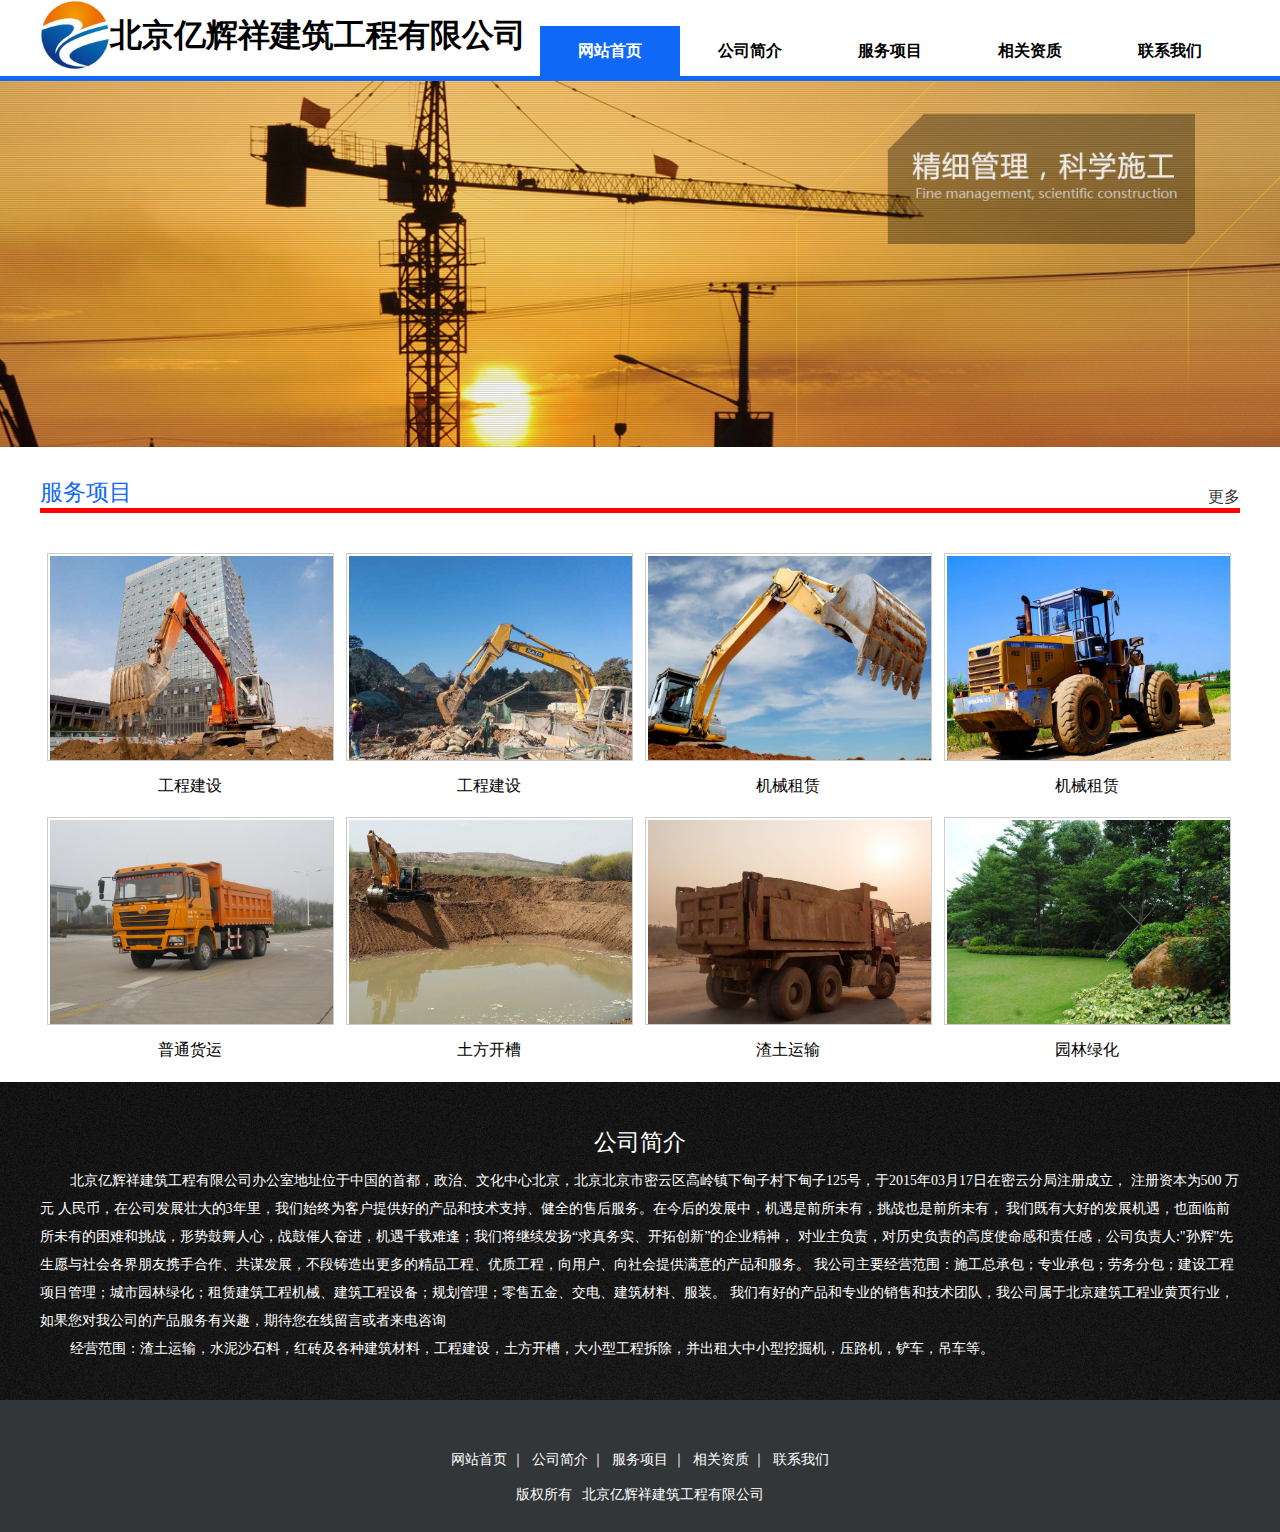
==== index.html @ 88507f84 "first" ====
<!DOCTYPE html>
<html>

<head>
    <meta http-equiv="Content-Type" charset="utf-8" />
    <meta http-equiv="X-UA-Compatible" content="IE=edge">
    <title>北京亿辉祥建筑工程有限公司</title>
    <meta name="keywords" content="北京亿辉祥建筑工程有限公司" />
    <meta name="description" content="北京亿辉祥建筑工程有限公司" />
    <link type="text/css" rel="stylesheet" href="css/css.css" />
    <script type='text/javascript' src='js/jquery-1.9.1.min.js'></script>
    <script type='text/javascript' src='js/jquery.SuperSlide.2.1.1.js'></script>

</head>

<body>
    <!--广告-->
    <div class="header">
        <div class="header_wrap clearfix">
            <div class="logo">
                <img src="images/logo.jpg" />
                <h1>北京亿辉祥建筑工程有限公司</h1>
            </div>

            <div class="nav">
                <ul>
                    <li class="on">
                        <a href="index.html">网站首页</a>
                    </li>
                    <li class="">
                        <a href="./assets/about.html">公司简介</a>
                    </li>
                    <li class="">
                        <a href="./assets/product.html">服务项目</a>
                    </li>
                    <li class="">
                        <a href="./assets/show.html">相关资质</a>
                    </li>
                    <li class="">
                        <a href="./assets/contact.html">联系我们</a>
                    </li>
                </ul>
            </div>
        </div>
    </div>


    <div class="nybanner">
        <div class="">
            <div class="pro-switch">
                <div class="slider">
                    <div class="flexslider">
                        <ul class="slides">
                            <li>
                                <div class="img">
                                    <img src="images/banner1.jpg" height="100%" width "100%" alt="" />
                                </div>
                            </li>
                            <li>
                                <div class="img">
                                    <img src="images/banner2.jpg" height="100%" width "100%" alt="" />
                                </div>
                            </li>

                        </ul>
                    </div>
                </div>
            </div>
        </div>

        <script defer src="js/slider.js"></script>
        <script type="text/javascript">
            // https://blog.csdn.net/u013176571/article/details/70154000?locationNum=9&fps=1
            $(function () {
                $('.flexslider').flexslider({
                    animation: "slide",
                    start: function (slider) {
                        $('body').removeClass('loading');
                    },
                    controlNav: true,
                    directionNav: true,
                    startAt: 0, // Integer: 开始播放的 slide，从 0 开始计数 
                    slideshow: true, // Boolean: 是否自动播放
                    slideshowSpeed: 3000, // Integer: ms 滚动间隔时间 
                    animationSpeed: 600, // Integer: ms 动画滚动速度 direction: "horizontal", // String:滚动方向["horizontal" | "vertical"] 
                    prevText: '<img src="./images/index2l.png">', // String: 上一个按钮文字（）， 
                    nextText: ' <img src = "./images/index2r.png" > ', // String: 下一个按钮文字
                    after: function (slider) { //加载完成后回调函数 
                        // console.log(slider) 
                    }
                });
            });
        </script>
    </div>

    <div class="content-c">
        <div class="title clearfix">
            <p>服务项目</p>
            <a href="./assets/product.html">更多</a>
        </div>
        <div class="content">
            <div class="picture-c clearfix">

                <div class="picture">
                    <a href="./assets/picshow.html?name=construction&id=001">
                        <img src="images/uploadpic/construction001.jpg" />
                    </a>
                    <h2>工程建设</h2>
                </div>

                <div class="picture">
                    <a href="./assets/picshow.html?name=construction&id=002">
                        <img src="images/uploadpic/construction002.jpg" />
                    </a>
                    <h2>工程建设</h2>
                </div>

                <div class="picture">
                    <a href="./assets/picshow.html?name=lease&id=000">
                        <img src="images/uploadpic/lease000.jpg" />
                    </a>
                    <h2>机械租赁</h2>
                </div>

                <div class="picture">
                    <a href="./assets/picshow.html?name=lease&id=001">
                        <img src="images/uploadpic/lease001.jpg" />
                    </a>
                    <h2>机械租赁</h2>
                </div>

                <div class="picture">
                    <a href="./assets/picshow.html?name=freight&id=000">
                        <img src="images/uploadpic/freight000.jpg" />
                    </a>
                    <h2>普通货运</h2>
                </div>

                <div class="picture">
                    <a href="./assets/picshow.html?name=soilslotting&id=000">
                        <img src="images/uploadpic/soilslotting000.jpg" />
                    </a>
                    <h2>土方开槽</h2>
                </div>

                <div class="picture">
                    <a href="./assets/picshow.html?name=muchtransport&id=000">
                        <img src="images/uploadpic/muchtransport000.jpg" />
                    </a>
                    <h2>渣土运输</h2>
                </div>

                <div class="picture">
                    <a href="./assets/picshow.html?name=landscaping&id=000">
                        <img src="images/uploadpic/landscaping000.jpg" />
                    </a>
                    <h2>园林绿化</h2>
                </div>

            </div>
        </div>
    </div>
    <div class="profile-c">
        <div class="profile">
            <div class="profile-text">
                <h1>公司简介</h1>
                <div>
                    <p>北京亿辉祥建筑工程有限公司办公室地址位于中国的首都，政治、文化中心北京，北京北京市密云区高岭镇下甸子村下甸子125号，于2015年03月17日在密云分局注册成立， 注册资本为500 万元 人民币，在公司发展壮大的3年里，我们始终为客户提供好的产品和技术支持、健全的售后服务。在今后的发展中，机遇是前所未有，挑战也是前所未有，
                        我们既有大好的发展机遇，也面临前所未有的困难和挑战，形势鼓舞人心，战鼓催人奋进，机遇千载难逢；我们将继续发扬“求真务实、开拓创新”的企业精神， 对业主负责，对历史负责的高度使命感和责任感，公司负责人:"孙辉"先生愿与社会各界朋友携手合作、共谋发展，不段铸造出更多的精品工程、优质工程，向用户、向社会提供满意的产品和服务。
                        我公司主要经营范围：施工总承包；专业承包；劳务分包；建设工程项目管理；城市园林绿化；租赁建筑工程机械、建筑工程设备；规划管理；零售五金、交电、建筑材料、服装。 我们有好的产品和专业的销售和技术团队，我公司属于北京建筑工程业黄页行业，如果您对我公司的产品服务有兴趣，期待您在线留言或者来电咨询
                    </p>
                    <p>
                        经营范围：渣土运输，水泥沙石料，红砖及各种建筑材料，工程建设，土方开槽，大小型工程拆除，并出租大中小型挖掘机，压路机，铲车，吊车等。 </p>
                </div>
            </div>
        </div>
    </div>

    <div class="footer">
        <div class="main foot">
            <a href="./index.html">网站首页</a>&nbsp;｜&nbsp;
            <a href="./assets/about.html">公司简介</a>&nbsp;｜&nbsp;
            <a href="./assets/product.html">服务项目</a>&nbsp;｜&nbsp;
            <a href="./assets/show.html">相关资质</a>&nbsp;｜&nbsp;
            <a href="./assets/contact.html">联系我们</a>
            <br> 版权所有 &nbsp; 北京亿辉祥建筑工程有限公司
        </div>
    </div>
</body>

</html>

<!--浮动QQ-->
<!-- <div class="fix_qq">
    <div class="fix_qq_top"></div>
    <div class="fix_qq_center">
        在线客服
        <br>
        <a target="_blank" href="http://wpa.qq.com/msgrd?v=3&amp;uin=11111111&amp;site=qq&amp;menu=yes">
            <img src="http://wpa.qq.com/pa?p=2:11111111:51" alt="点击这里给我发消息" border="0" align="absmiddle" title="点击这里给我发消息">
        </a>
        <br>
    </div>
    <div class="fix_qq_foot"> </div>
</div> -->
---- css/css.css ----
* {
    margin: 0;
    padding: 0;
}

body,
h2,
dl,
dd,
input {
    margin: 0;
    /* background: #f3f3f3; */
    font-family: "微软雅黑";
}

h1 {
    font-weight: normal;
}

a {
    text-decoration: none;
}

ul,
li {
    list-style: none;
    padding: 0px;
    margin: 0px;
}

.clearfix:before,
.clearfix:after {
    content: "";
    display: table;
}

.clearfix:after {
    clear: both;
    overflow: hidden;
}

.clearfix {
    *zoom: 1;
}

/*头部*/

/*通栏*/

.banner-box {
    width: 100%;
}

.banner-box img {
    margin: 0 auto;
    display: block;
    width: 100%;
}

/*图标*/

.button-c {
    width: 1442px;
    margin: 0 auto;
    margin-top: 75px;
}

.button-c p {
    font-size: 18px;
}

.button {
    float: left;
    width: 358px;
}

.button img {
    margin: 0 auto;
}

.button p {
    font-size: 18px;
    text-align: center;
    margin-top: 30px;
    font-family: "微软雅黑";
}

/*简介*/

.profile-c {
    width: 100%;
    position: relative;
    margin-top: 1px;
    background: url(../images/about_bg.jpg) no-repeat center bottom;
    display: table;
}

.profile {
    width: 1200px;
    margin: 0 auto;
    display: table;
    padding: 37px 0;
}

.profile-text {
    width: 100%;
    color: #fff;
    font-size: 14px;
    line-height: 28px;
    font-family: "微软雅黑"
}

.profile-text h1 {
    font-family: "微软雅黑";
    font-size: 23px;
    font-weight: normal;
    color: #fff;
    text-align: center;
    padding: 10px;
}

.profile-text p {
    text-indent: 30px;
}

.content-c {
    width: 1200px;
    margin: 0 auto;
}

.title {
    margin: 30px 0;
    border-bottom: 5px solid red;
    position: relative;
}

.title p {
    font-size: 23px;
    font-family: "微软雅黑";
    display: block;
    color: #1068f7;
}

.title a {
    display: block;
    position: absolute;
    right: 0;
    bottom: 0;
    font-size: 16px;
    color: #333;
}

.title .more {
    float: right;
    margin-top: 12px;
    padding-right: 7px;
}

.content {
    margin: 0 auto;
    margin-top: 40px;
}

.picture {
    width: 285px;
    float: left;
    margin-left: 7px;
    margin-right: 7px;
}

.picture a {
    display: block;
    overflow: hidden;
    width: 100%;
    height: 206px;
    border: 1px solid #ccc;
}

.picture img:hover {
    padding: 2px;
    transform: scale(1.4);
    -webkit-transform: scale(1.4);
    -moz-transform: scale(1.4);
    -o-transform: scale(1.4);
    -ms-transform: scale(1.4);
}

.picture img {
    width: 100%;
    height: 206px;
    padding: 2px;
    transition: all 0.6s;
    -webkit-transition: all 0.6s;
    -moz-transition: all 0.6s;
    -o-transition: all 0.6s;
    -ms-transition: all 0.6s;
}

.picture h2 {
    font-size: 16px;
    font-family: "微软雅黑";
    text-align: center;
    font-weight: normal;
    padding-top: 15px;
    padding-bottom: 20px;
}

.header {
    width: 100%;
    border-bottom: 5px solid #1068f7;
}

.header_wrap {
    width: 1200px;
    margin: 0 auto;
}

.header .logo {
    float: left;
    height: 70px;
}

.header .logo img {
    display: block;
    width: 70px;
    height: 70px;
    float: left;
}

.header .logo h1 {
    height: 70px;
    line-height: 70px;
    float: left;
    font-weight: bold;
    font-family: STXingkai;
}

.header .nav {
    float: right;
    margin-top: 26px;
    width: 700px;
}

.header .nav ul {}

.header .nav ul li {
    float: left;
    list-style: none;
    width: 140px;
    height: 50px;
    line-height: 50px;
}

.header .nav ul li a {
    color: #000;
    display: block;
    text-align: center;
    font-weight: bold;
}

.header .nav ul li a:hover {
    background: #1068f7;
    display: block;
    border-radius: 0;
    color: #fff;
}

.header .nav ul li.on {
    background: #1068f7;
    display: block;
    border-radius: 0;
    color: #fff;
}

.header .nav ul li.on a {
    color: #fff;
}

/*广告*/

.main {
    width: 100%;
    float: left;
    padding-top: 20px;
}

.warp {
    width: 1200px;
    margin: 0 auto;
}

.box1 {
    width: 100%;
    float: left;
}

.box1_left {
    width: 374px;
    float: left;
}

.gsjj_title {
    width: 100%;
    float: left;
    height: 24px;
    line-height: 24px;
    background: url(../images/title_bj.jpg) repeat-x;
}

.gsjj_tit1 {
    width: 70%;
    float: left;
    height: 24px;
    line-height: 24px;
    color: #555050;
    font-size: 14px;
}

.zw {
    width: 70px;
    float: left;
    text-indent: 11px;
    overflow: hidden;
}

.yinwen {
    float: left;
    font-size: 12px;
    font-family: Arial;
    text-transform: uppercase;
    text-indent: 0;
    height: 22px;
    line-height: 22px;
    padding-top: 2px;
}

.gsjj_tit2 {
    width: 33px;
    height: 5px;
    float: right;
    padding: 9px 14px 0 0;
}

.gsjj_tit2 img {
    display: block
}

.gsjj {
    width: 343px;
    height: 120px;
    float: left;
    background: url(../images/gsjj_bj.jpg) no-repeat center center;
    padding: 17px 17px 12px 16px;
    color: #555050;
    font-size: 12px;
    line-height: 24px;
    overflow: hidden;
}

.box1_center {
    width: 315px;
    float: left;
    padding-left: 15px;
}

.news {
    width: 263px;
    float: left;
    padding: 16px 26px 15px 26px;
    background: url(../images/news_bj.jpg) no-repeat center center;
    height: 118px;
}

.news ul {
    display: block;
}

.news ul li {
    width: 100%;
    float: left;
    height: 24px;
    line-height: 24px;
    background: url(../images/dian1.png) no-repeat left center;
}

.news ul li a {
    width: 60%;
    float: left;
    text-indent: 13px;
    color: #222222;
    font-size: 12px;
    height: 24px;
    line-height: 24px;
    overflow: hidden;
}

.riqi {
    width: 30%;
    float: right;
    height: 24px;
    line-height: 24px;
    color: #222222;
    font-size: 12px;
    overflow: hidden;
}

/*产品展示*/

.main_left {
    width: 243px;
    float: left;
}

.cpl {
    width: 100%;
    float: left;
}

.cpl_title {
    width: 243px;
    height: 71px;
    float: left;
    background: url(../images/cpl_title.jpg) no-repeat center center;
}

.cpl_tit1 {
    width: 100%;
    float: left;
    overflow: hidden;
    height: 26px;
    line-height: 26px;
    padding-top: 13px;
    color: #fff;
    font-size: 22px;
    padding-left: 18px;
}

.cpl_tit2 {
    width: 100%;
    float: left;
    height: 23px;
    line-height: 23px;
    color: #fff;
    font-size: 16px;
    padding-left: 18px;
}

.cplm {
    width: 243px;
    float: left;
}

.cplm ul {
    display: block;
    padding: 0;
}

.cplm ul li {
    width: 100%;
    float: left;
    height: 45px;
    line-height: 45px;
    color: #222222;
    font-size: 14px;
    text-indent: 58px;
    margin-top: 1px;
    overflow: hidden;
    background: #dadada;
}

.cplm ul li a {
    display: block;
    color: #222222;
}

.cplm ul li:hover a {
    display: block;
    color: #222222;
}

.contact {
    width: 100%;
    float: left;
    padding-top: 30px;
}

.contact_title {
    width: 100%;
    float: left;
    height: 39px;
    line-height: 39px;
    background: #0c4ca1;
    color: #fff;
    font-size: 14px;
    overflow: hidden;
}

.titl {
    font-size: 16px;
    font-weight: bold;
    padding-left: 30px;
}

.lxwm_content {
    margin-bottom: 20px;
}

.lxwm_content img {
    width: 100%;
    float: left;
    padding-bottom: 10px;
}

.lxwm_content p {
    font-size: 14px;
    line-height: 24px;
}

.main_right {
    width: 1200px;
}

.daohang {
    width: 100%;
    height: 33px;
    line-height: 33px;
    color: #666666;
    font-size: 12px;
    border-bottom: 1px solid #1068f7;
}

.daohang a {
    color: #222222;
}

.daohang a:hover {
    color: red;
}

.contact_txt {
    font-size: 14px;
    line-height: 27px;
    width: 1200px;
    margin: 50px auto;
}

.contact_txt p {
    text-indent: 30px;
}

.contact_txt .certificate li {
    width: 580px;
    height: 820px;
}

.contact_txt .certificate .qualification {
    float: left;
}

.contact_txt .certificate .license1 {
    float: right;
}

.contact_txt .certificate li>img {
    display: block;
    width: 100%;
    height: 100%;
    border: 1px solid #ccc;
}

.contact_txt .certificate .license2 {
    width: 1198px;
    float: left;
    margin-top: 50px;
}

/*底部*/

.footer {
    width: 100%;
    height: 132px;
    background: #323639;
    font-size: 12px;
    display: table;
}

.foot {
    height: 60px;
    margin: 0 auto;
    margin-top: 22px;
    line-height: 35px;
    font-size: 14px;
    color: #FFF;
    text-align: center;
}

.foot a {
    color: #fff;
}

.foot a:hover {
    color: red;
}

/*浮动QQ*/

.fix_qq {
    position: fixed;
    right: 0px;
    top: 50%;
    margin-top: -80px;
    width: 93px;
    height: 122px;
    z-index: 9999;
    /* background: url(../images/qq_01.png) no-repeat; */
}

.fix_qq_top {
    height: 122px;
    /* background: url(../images/qq_01.png) no-repeat; */
}

.fix_qq_center {
    /* background: url(../images/qq_02.png) repeat-y; */
    text-align: center;
}

.fix_qq_foot {
    height: 4px;
    /* background: url(../images/qq_04.png) no-repeat; */
}

/*产品新闻分类*/

.product_show {
    width: 1200px;
    margin: 10px 0 50px;
}

.product_nav {
    display: block;
    overflow: hidden;
    text-align: center;
    width: 120px;
    float: left;
}

.product_nav li {
    /* display: block; */
    height: 50px;
    width: 100%;
    line-height: 50px;
    text-align: center;
    overflow: hidden;
    background: #333;
    font-family: '微软雅黑';
    font-size: 16px;
    color: #fff;
    float: left;
}

.product_nav li:hover {
    cursor: pointer;
}

.productList {
    float: right;
    width: 1080px;
}

/*产品展示*/

.product {
    display: none;
}

.product.actived {
    display: block;
}

.product_nav .activedOn {
    background: red;
    color: #ffffff;
}

.product ul {
    padding: 0;
}

.product ul li {
    float: left;
    width: 250px;
    height: 242px;
    margin: 0 10px;
}

.product ul li a {
    display: block;
    width: 100%;
    height: 181px;
    overflow: hidden;
}

.product ul li a>img {
    width: 100%;
    height: 181px;
    border: 1px solid #ccc;
    padding: 2px;
    transition: all 0.6s;
    -webkit-transition: all 0.6s;
    -moz-transition: all 0.6s;
    -o-transition: all 0.6s;
    -ms-transition: all 0.6s;
}

.product ul li a>img:hover {
    padding: 2px;
    transform: scale(1.4);
    -webkit-transform: scale(1.4);
    -moz-transform: scale(1.4);
    -o-transform: scale(1.4);
    -ms-transform: scale(1.4);
}

.product h2 {
    text-align: center;
    font-size: 16px;
    line-height: 28px;
    height: 28px;
    color: #666;
}

.product h2 a {
    color: #666;
}

.product_d {
    display: block;
    margin: 0 auto;
}

.product_d h2 {
    font-size: 20px;
    line-height: 42px;
    height: 48px;
    border-bottom: 1px dashed #666;
}

.product_d img {
    text-align: center;
    display: block;
    margin: 20px auto;
}

/*最新资讯*/

.newslist {
    display: block;
    overflow: hidden;
    padding-top: 18px;
    width: 98%;
    margin: 0 1%;
    font-family: "微软雅黑";
}

.newslist li {
    display: block;
    overflow: hidden;
    height: 37px;
    border-bottom: 1px dashed #c9cacc;
}

.newslist li a {
    background: url(../images/list.jpg) no-repeat 3px center;
    line-height: 37px;
    font-size: 14px;
    color: #623a0d;
    padding-left: 28px;
}

.newslist li span {
    line-height: 37px;
    font-size: 14px;
    color: #623a0d;
    float: right;
}

.picshow {
    width: 1200px;
    margin: 100px auto;
}

.picshow img {
    display: block;
    margin: 0 auto;
}

.nybanner {
    width: 100%;
    position: relative;
    z-index: 0;
    /* float: left; */
    overflow: hidden;
    text-align: center;
}

.pro-switch {
    overflow: hidden;
    position: relative;
    width: 100%;
}

.flexslider {
    margin: 0;
    padding: 0;
}

.flexslider .slides>li {
    display: none;
    -webkit-backface-visibility: hidden;
}

.flexslider .slides img {
    width: 100%;
    height: 100%;
    display: block;
}

.slides:after {
    content: ".";
    display: block;
    clear: both;
    visibility: hidden;
    line-height: 0;
    height: 0;
}

html[xmlns] .slides {
    display: block;
}

* html .slides {
    /*	height: 400px;*/
    height: 100%;
}

.no-js .slides>li:first-child {
    display: block;
}

.flexslider {
    margin: 0 auto;
    position: relative;
    width: 100%;
    zoom: 1;
}

.flex-viewport {
    max-height: 2000px;
    -webkit-transition: all 1s ease;
    -moz-transition: all 1s ease;
    transition: all 1s ease;
}

.flexslider .slides {
    zoom: 1;
}

.flex-direction-nav {
    *height: 0;
}

.flex-direction-nav a {
    width: 60px;
    height: 90px;
    margin: -60px 0 0;
    display: block;
    /* background: url(../images/ad_ctr.png) no-repeat 0 0; */
    position: absolute;
    top: 50%;
    z-index: 10;
    cursor: pointer;
    /* text-indent: -9999px; */
    opacity: 0;
    filter: alpha(opacity=0);
    -webkit-transition: all .3s ease;
    -moz-transition: all .3s ease;
    -o-transition: all .3s ease;
    -ms-transition: all .3s ease;
    transition: all .3s ease;
}

.flex-direction-nav .flex-next {
    background-position: 0 -90px;
    right: 100px;
}

.flex-direction-nav .flex-prev {
    left: 100px;
}

.flexslider:hover .flex-next {
    opacity: 0.8;
    filter: alpha(opacity=25);
}

.flexslider:hover .flex-prev {
    opacity: 0.8;
    filter: alpha(opacity=25);
}

.flexslider:hover .flex-next:hover,
.flexslider:hover .flex-prev:hover {
    opacity: 1;
    filter: alpha(opacity=50);
}

.flex-control-nav {
    width: 100%;
    position: absolute;
    bottom: 10px;
    text-align: center;
}

.flex-control-nav li {
    margin: 0 5px;
    display: inline-block;
    zoom: 1;
    *display: inline;
}

.flex-control-paging li a {
    /* background: url(../images/dot.png) no-repeat 0 -16px; */
    display: block;
    height: 16px;
    overflow: hidden;
    text-indent: -99em;
    width: 16px;
    cursor: pointer;
}

.flex-control-paging li a.flex-active {
    background-position: 0 0;
}

/*分页样式*/

.jlfanye {
    float: right;
    width: 360px;
}

.jlfanye a {
    padding: 5px 7px;
    border: solid 1px #aaa;
    float: left;
    min-width: 8px;
    margin: 8px 2px;
    color: #999;
}

.jlfanye a:hover {
    color: #f00;
}

/*加载样式*/

.news_title_bg123 {
    width: 100%;
    float: left;
    height: 29px;
    /*background:url(../inc/bj2.jpg) repeat-x;*/
    text-align: center;
    line-height: 29px;
}

.news_title123 span {
    font-size: 16px;
    color: #9f3261;
}
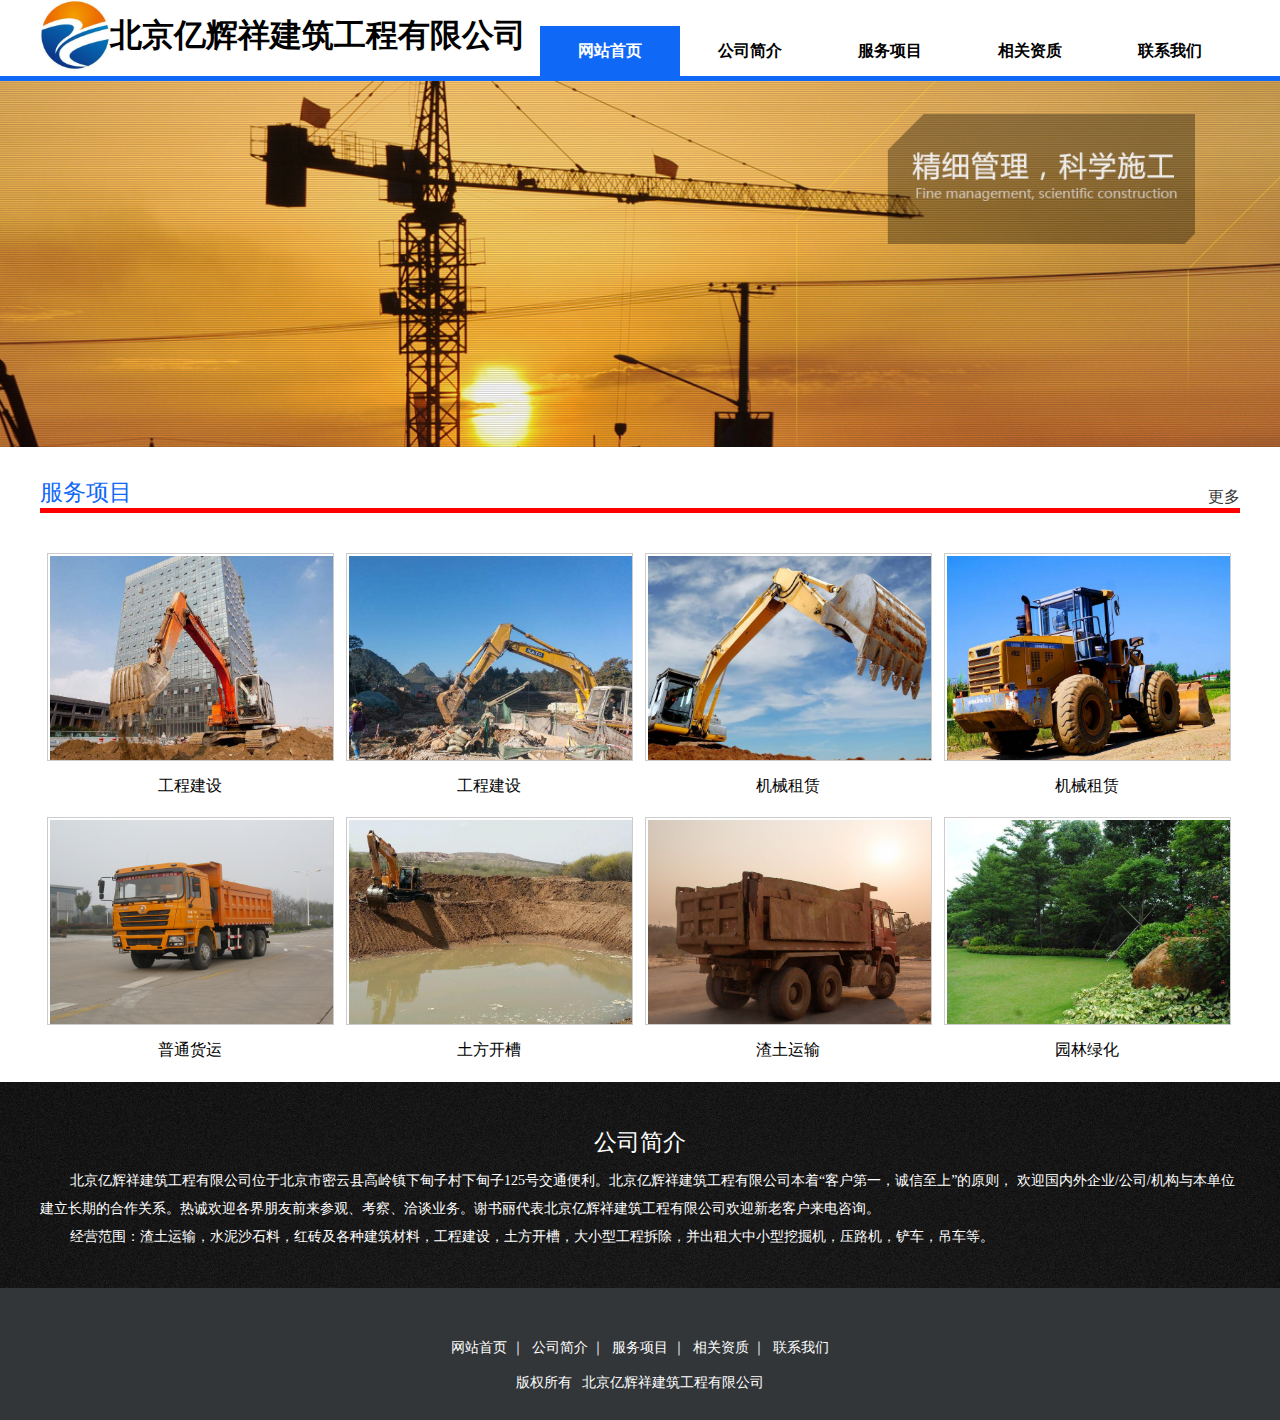
==== commit 3a252445: "index" ====
--- a/index.html
+++ b/index.html
@@ -165,9 +165,7 @@
             <div class="profile-text">
                 <h1>公司简介</h1>
                 <div>
-                    <p>北京亿辉祥建筑工程有限公司办公室地址位于中国的首都，政治、文化中心北京，北京北京市密云区高岭镇下甸子村下甸子125号，于2015年03月17日在密云分局注册成立， 注册资本为500 万元 人民币，在公司发展壮大的3年里，我们始终为客户提供好的产品和技术支持、健全的售后服务。在今后的发展中，机遇是前所未有，挑战也是前所未有，
-                        我们既有大好的发展机遇，也面临前所未有的困难和挑战，形势鼓舞人心，战鼓催人奋进，机遇千载难逢；我们将继续发扬“求真务实、开拓创新”的企业精神， 对业主负责，对历史负责的高度使命感和责任感，公司负责人:"孙辉"先生愿与社会各界朋友携手合作、共谋发展，不段铸造出更多的精品工程、优质工程，向用户、向社会提供满意的产品和服务。
-                        我公司主要经营范围：施工总承包；专业承包；劳务分包；建设工程项目管理；城市园林绿化；租赁建筑工程机械、建筑工程设备；规划管理；零售五金、交电、建筑材料、服装。 我们有好的产品和专业的销售和技术团队，我公司属于北京建筑工程业黄页行业，如果您对我公司的产品服务有兴趣，期待您在线留言或者来电咨询
+                    <p>北京亿辉祥建筑工程有限公司位于北京市密云县高岭镇下甸子村下甸子125号交通便利。北京亿辉祥建筑工程有限公司本着“客户第一，诚信至上”的原则， 欢迎国内外企业/公司/机构与本单位建立长期的合作关系。热诚欢迎各界朋友前来参观、考察、洽谈业务。谢书丽代表北京亿辉祥建筑工程有限公司欢迎新老客户来电咨询。
                     </p>
                     <p>
                         经营范围：渣土运输，水泥沙石料，红砖及各种建筑材料，工程建设，土方开槽，大小型工程拆除，并出租大中小型挖掘机，压路机，铲车，吊车等。 </p>
--- a/css/css.css
+++ b/css/css.css
@@ -207,6 +207,7 @@
 
 .header {
     width: 100%;
+    min-width: 1200px;
     border-bottom: 5px solid #1068f7;
 }
 
@@ -578,6 +579,7 @@
 
 .footer {
     width: 100%;
+    min-width: 1200px;
     height: 132px;
     background: #323639;
     font-size: 12px;
@@ -797,11 +799,12 @@
 
 .nybanner {
     width: 100%;
+    min-width: 1200px;
     position: relative;
     z-index: 0;
-    /* float: left; */
-    overflow: hidden;
-    text-align: center;
+    overflow: hidden;
+    text-align: center;
+    margin: 0 auto;
 }
 
 .pro-switch {
